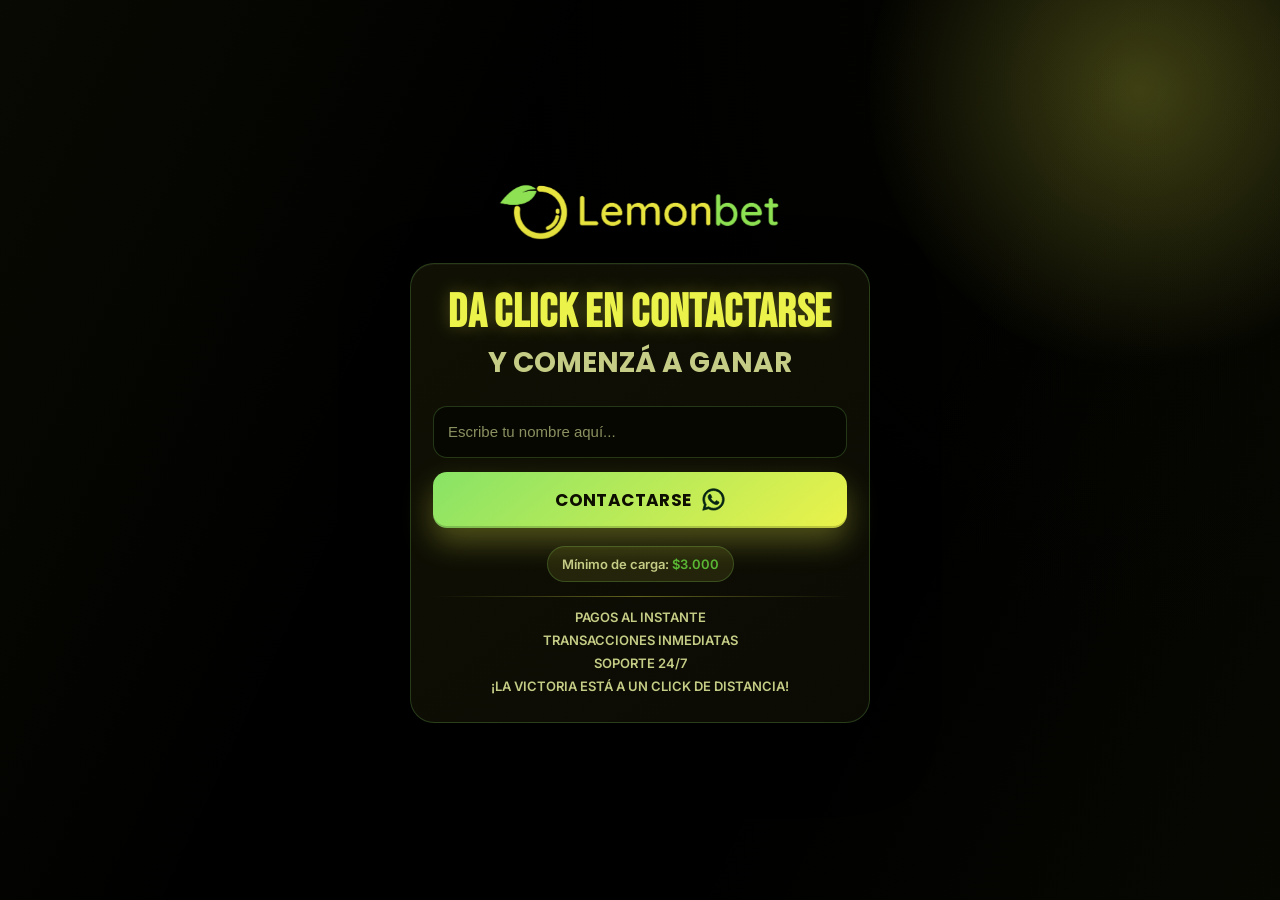
==== cajero1/index.html @ 157830c6 "first commit" ====
<!doctype html>
<html lang="es">
  <head>
    <meta charset="UTF-8" />
    <meta name="viewport" content="width=device-width, initial-scale=1.0" />
    <title>LemonBet | Oficial</title>

    <link rel="preconnect" href="https://fonts.googleapis.com" />
    <link rel="preconnect" href="https://fonts.gstatic.com" crossorigin />
    <link
      href="https://fonts.googleapis.com/css2?family=Bebas+Neue&family=Inter:wght@300;400;600&family=Poppins:wght@400;700&display=swap"
      rel="stylesheet"
    />

    <link rel="stylesheet" href="estilo.css" />
    <link rel="shortcut icon" href="./img/LOGO LEMON.png" type="image/x-icon" />

    <script>
      !(function (f, b, e, v, n, t, s) {
        if (f.fbq) return;
        n = f.fbq = function () {
          n.callMethod
            ? n.callMethod.apply(n, arguments)
            : n.queue.push(arguments);
        };
        if (!f._fbq) f._fbq = n;
        n.push = n;
        n.loaded = !0;
        n.version = '2.0';
        n.queue = [];
        t = b.createElement(e);
        t.async = !0;
        t.src = v;
        s = b.getElementsByTagName(e)[0];
        s.parentNode.insertBefore(t, s);
      })(
        window,
        document,
        'script',
        'https://connect.facebook.net/en_US/fbevents.js',
      );
    </script>
  </head>

  <body>
    <div class="bg-glow"></div>

    <main class="container">
      <header class="logo-section">
        <img
          src="./img/LOGO%20LEMONBET%20PNG.png"
          alt="LemonBet Logo"
          class="main-logo"
        />
      </header>

      <section class="card">
        <div class="headline">
          <h1>DA CLICK EN CONTACTARSE</h1>
          <h2 class="accent-text">Y COMENZÁ A GANAR</h2>
        </div>

        <div class="form-wrapper">
          <div class="input-group">
            <input
              type="text"
              id="clientName"
              placeholder="Escribe tu nombre aquí..."
              class="modern-input"
              required
            />
          </div>

          <button class="cta-button" id="whatsappButton">
            <span>CONTACTARSE</span>
            <svg
              fill="#052313"
              viewBox="0 0 32 32"
              version="1.1"
              xmlns="http://www.w3.org/2000/svg"
              stroke="#052313"
              width="23"
            >
              <g id="SVGRepo_bgCarrier" stroke-width="0"></g>
              <g
                id="SVGRepo_tracerCarrier"
                stroke-linecap="round"
                stroke-linejoin="round"
              ></g>
              <g id="SVGRepo_iconCarrier">
                <path
                  d="M26.576 5.363c-2.69-2.69-6.406-4.354-10.511-4.354-8.209 0-14.865 6.655-14.865 14.865 0 2.732 0.737 5.291 2.022 7.491l-0.038-0.070-2.109 7.702 7.879-2.067c2.051 1.139 4.498 1.809 7.102 1.809h0.006c8.209-0.003 14.862-6.659 14.862-14.868 0-4.103-1.662-7.817-4.349-10.507l0 0zM16.062 28.228h-0.005c-0 0-0.001 0-0.001 0-2.319 0-4.489-0.64-6.342-1.753l0.056 0.031-0.451-0.267-4.675 1.227 1.247-4.559-0.294-0.467c-1.185-1.862-1.889-4.131-1.889-6.565 0-6.822 5.531-12.353 12.353-12.353s12.353 5.531 12.353 12.353c0 6.822-5.53 12.353-12.353 12.353h-0zM22.838 18.977c-0.371-0.186-2.197-1.083-2.537-1.208-0.341-0.124-0.589-0.185-0.837 0.187-0.246 0.371-0.958 1.207-1.175 1.455-0.216 0.249-0.434 0.279-0.805 0.094-1.15-0.466-2.138-1.087-2.997-1.852l0.010 0.009c-0.799-0.74-1.484-1.587-2.037-2.521l-0.028-0.052c-0.216-0.371-0.023-0.572 0.162-0.757 0.167-0.166 0.372-0.434 0.557-0.65 0.146-0.179 0.271-0.384 0.366-0.604l0.006-0.017c0.043-0.087 0.068-0.188 0.068-0.296 0-0.131-0.037-0.253-0.101-0.357l0.002 0.003c-0.094-0.186-0.836-2.014-1.145-2.758-0.302-0.724-0.609-0.625-0.836-0.637-0.216-0.010-0.464-0.012-0.712-0.012-0.395 0.010-0.746 0.188-0.988 0.463l-0.001 0.002c-0.802 0.761-1.3 1.834-1.3 3.023 0 0.026 0 0.053 0.001 0.079l-0-0.004c0.131 1.467 0.681 2.784 1.527 3.857l-0.012-0.015c1.604 2.379 3.742 4.282 6.251 5.564l0.094 0.043c0.548 0.248 1.25 0.513 1.968 0.74l0.149 0.041c0.442 0.14 0.951 0.221 1.479 0.221 0.303 0 0.601-0.027 0.889-0.078l-0.031 0.004c1.069-0.223 1.956-0.868 2.497-1.749l0.009-0.017c0.165-0.366 0.261-0.793 0.261-1.242 0-0.185-0.016-0.366-0.047-0.542l0.003 0.019c-0.092-0.155-0.34-0.247-0.712-0.434z"
                ></path>
              </g>
            </svg>
          </button>
        </div>

        <div class="features-info">
          <div class="badge">Mínimo de carga: <span>$3.000</span></div>
          <div class="divider"></div>
          <ul class="benefit-list">
            <li>PAGOS AL INSTANTE</li>
            <li>TRANSACCIONES INMEDIATAS</li>
            <li>SOPORTE 24/7</li>
            <li>¡LA VICTORIA ESTÁ A UN CLICK DE DISTANCIA!</li>
          </ul>
        </div>
      </section>
    </main>

    <script>
      // ── CONFIG (editar por cajero) ────────────────────────────
      const META_PIXEL_ID = '976916338006290';
      const FALLBACK_NUMBER = '5493513227199';
      const API_URL = 'https://app.onlylemon.app/api/leads';
      // ─────────────────────────────────────────────────────────

      fbq('init', META_PIXEL_ID);
      fbq('track', 'PageView');

      function obtenerCookie(nombre) {
        return document.cookie
          .split('; ')
          .find((c) => c.startsWith(nombre + '='))
          ?.split('=')[1];
      }

      const fbclid = new URLSearchParams(window.location.search).get('fbclid');
      if (fbclid) {
        const fbc = `fb.1.${Date.now()}.${fbclid}`;
        document.cookie = `_fbc=${fbc}; path=/; max-age=7776000`; // 90 días
      }

      const mensajesAleatorios = (nombre) => [
        `¡Buenas! Soy ${nombre}. Vi el anuncio y quiero crear un usuario.`,
        `Buenas, quiero empezar a jugar, soy ${nombre}. ¿Me pasan mi usuario?`,
        `Buenas, mi nombre es ${nombre}. Vengo por el anuncio para pedir mi cuenta.`,
        `Buenas, soy ${nombre}. ¡Díganme cómo cargar!`,
        `Buenas. Mi nombre es ${nombre}. Quiero un usuario para LemonBet.`,
        `Buenas, vi el anuncio y me interesa. Soy ${nombre}.`,
        `Buenas. Soy ${nombre}. Quiero mi usuario para empezar hoy.`,
        `Buenas. Vengo del anuncio. Soy ${nombre} y quiero empezar a jugar.`,
        `Buenas ¡Quiero mi usuario ahora! Soy ${nombre}.`,
        `Buenas, mi nombre es ${nombre}. ¿Me pueden dar información para comenzar?`,
      ];

      async function guardarLeadsYObtenerCodigoYNumero(fbc, fbp) {
        try {
          const response = await fetch(API_URL, {
            method: 'POST',
            headers: { 'Content-Type': 'application/json' },
            body: JSON.stringify({
              fbc,
              fbp,
              userAgent: navigator.userAgent,
              metaPixelId: META_PIXEL_ID,
            }),
          });

          if (response.status !== 201) {
            return { code: '', number: FALLBACK_NUMBER, includeCode: false };
          }

          const data = await response.json();
          return {
            code: typeof data?.code === 'string' ? data.code : '',
            number:
              typeof data?.number === 'string' && data.number
                ? data.number
                : FALLBACK_NUMBER,
            includeCode: true,
          };
        } catch {
          return { code: '', number: FALLBACK_NUMBER, includeCode: false };
        }
      }

      const whatsappButton = document.getElementById('whatsappButton');
      const clientNameInput = document.getElementById('clientName');

      if (whatsappButton && clientNameInput) {
        whatsappButton.addEventListener('click', async function () {
          const clientName = clientNameInput.value.trim();

          if (!clientName) {
            alert('Por favor, ingresa tu nombre antes de contactarte.');
            clientNameInput.focus();
            return;
          }

          try {
            const fbp = obtenerCookie('_fbp') ?? null;
            const fbc = obtenerCookie('_fbc') ?? null;

            const { code, number, includeCode } =
              await guardarLeadsYObtenerCodigoYNumero(fbc, fbp);

            const opciones = mensajesAleatorios(clientName);
            const mensajeBase =
              opciones[Math.floor(Math.random() * opciones.length)];
            const mensaje =
              includeCode && code
                ? `${mensajeBase} CODIGO:${code}`
                : mensajeBase;

            window.open(
              `https://wa.me/${number}?text=${encodeURIComponent(mensaje)}`,
              '_blank',
            );
          } catch {
            const mensajeSeguro =
              'Buenas, vengo del anuncio y quiero informacion.';
            window.open(
              `https://wa.me/${FALLBACK_NUMBER}?text=${encodeURIComponent(mensajeSeguro)}`,
              '_blank',
            );
          }
        });
      }
    </script>
  </body>
</html>
---- cajero1/estilo.css ----
:root {
  --bg-a: #000000;
  --bg-b: #050500;
  --surface-1: #0c0c05;
  --surface-2: #121205;
  --stroke: rgba(136, 227, 102, 0.22);
  --green-700: #5ab835;
  --green-600: #88E366;
  --green-500: #EBF24A;
  --green-300: #f3f89e;
  --text-900: #fefff0;
  --text-700: #c5cc85;
  --white: #ffffff;
}

* {
  margin: 0;
  padding: 0;
  box-sizing: border-box;
}

body {
  min-height: 100vh;
  display: flex;
  justify-content: center;
  align-items: center;
  padding: 24px;
  position: relative;
  overflow: hidden;
  background: radial-gradient(
    circle at top right,
    var(--bg-b),
    var(--bg-a) 52%
  );
  font-family: 'Inter', sans-serif;
  color: var(--text-900);
}

body::before {
  content: '';
  position: fixed;
  inset: 0;
  background: linear-gradient(
    115deg,
    rgba(235, 242, 74, 0.04),
    transparent 36%,
    transparent 64%,
    rgba(235, 242, 74, 0.03)
  );
  pointer-events: none;
}

.bg-glow {
  position: fixed;
  inset: auto;
  width: 560px;
  height: 560px;
  border-radius: 50%;
  background: radial-gradient(circle, rgba(235, 242, 74, 0.25), transparent 70%);
  top: -190px;
  right: -140px;
  pointer-events: none;
}

.container {
  width: min(100%, 460px);
  position: relative;
  z-index: 2;
}

.logo-section {
  text-align: center;
  margin-bottom: 20px;
}

.main-logo {
  width: min(74vw, 280px);
  height: auto;
}

.card {
  background: linear-gradient(
    145deg,
    rgba(18, 18, 5, 0.9),
    rgba(12, 12, 5, 0.94)
  );
  border: 1px solid var(--stroke);
  border-radius: 24px;
  box-shadow:
    0 24px 60px rgba(0, 0, 0, 0.5),
    inset 0 1px 0 rgba(255, 255, 255, 0.04);
  backdrop-filter: blur(6px);
  padding: 28px 22px;
}

.headline {
  text-align: center;
  margin-bottom: 22px;
}

.headline h1 {
  font-family: 'Bebas Neue', sans-serif;
  font-size: clamp(34px, 7vw, 46px);
  line-height: 0.95;
  letter-spacing: 0.7px;
  color: var(--green-500);
  text-shadow: 0 0 18px rgba(235, 242, 74, 0.28);
}

.accent-text {
  margin-top: 6px;
  font-family: 'Poppins', sans-serif;
  font-size: clamp(20px, 4.7vw, 28px);
  color: var(--text-700);
}

.form-wrapper {
  display: grid;
  gap: 14px;
}

.input-group {
  width: 100%;
}

.modern-input {
  width: 100%;
  height: 52px;
  border-radius: 14px;
  border: 1px solid rgba(136, 227, 102, 0.22);
  background: rgba(7, 7, 2, 0.9);
  padding: 0 14px;
  font-size: 15px;
  color: var(--text-900);
  outline: none;
  transition:
    border-color 0.2s ease,
    box-shadow 0.2s ease,
    background-color 0.2s ease;
}

.modern-input:focus {
  border-color: var(--green-500);
  background: rgba(10, 10, 3, 0.98);
  box-shadow: 0 0 0 4px rgba(235, 242, 74, 0.16);
}

.modern-input::placeholder {
  color: #8a9060;
}

.cta-button {
  width: 100%;
  min-height: 56px;
  border: none;
  border-radius: 14px;
  background: linear-gradient(140deg, var(--green-600), var(--green-500));
  color: #0d0d00;
  font-family: 'Poppins', sans-serif;
  font-weight: 700;
  font-size: 17px;
  letter-spacing: 0.4px;
  cursor: pointer;
  display: inline-flex;
  justify-content: center;
  align-items: center;
  gap: 10px;
  box-shadow:
    0 14px 30px rgba(235, 242, 74, 0.3),
    inset 0 -2px 0 rgba(0, 0, 0, 0.18);
  transition:
    transform 0.18s ease,
    box-shadow 0.18s ease,
    filter 0.18s ease;
  animation: pulse 1.8s infinite;
}

.cta-button:hover {
  transform: translateY(-1px);
  filter: brightness(1.06);
  box-shadow:
    0 18px 32px rgba(235, 242, 74, 0.34),
    0 0 22px rgba(235, 242, 74, 0.2);
}

.cta-button:active {
  transform: translateY(1px);
}

.wa-icon {
  width: 22px;
  height: 22px;
  object-fit: contain;
}

.features-info {
  margin-top: 18px;
  text-align: center;
}

.badge {
  display: inline-block;
  padding: 9px 14px;
  border-radius: 999px;
  font-size: 13px;
  font-weight: 600;
  color: var(--text-700);
  background: rgba(235, 242, 74, 0.1);
  border: 1px solid rgba(136, 227, 102, 0.22);
}

.badge span {
  color: var(--green-700);
}

.divider {
  width: 100%;
  height: 1px;
  background: linear-gradient(
    90deg,
    transparent,
    rgba(235, 242, 74, 0.38),
    transparent
  );
  margin: 14px 0 12px;
}

.benefit-list {
  list-style: none;
  display: grid;
  gap: 7px;
  font-size: 13px;
  font-weight: 600;
  color: var(--text-700);
}

@keyframes pulse {
  0%,
  100% {
    transform: scale(1);
  }

  50% {
    transform: scale(1.02);
  }
}

@media (max-width: 480px) {
  body {
    padding: 14px;
  }

  .card {
    border-radius: 20px;
    padding: 24px 16px;
  }
}
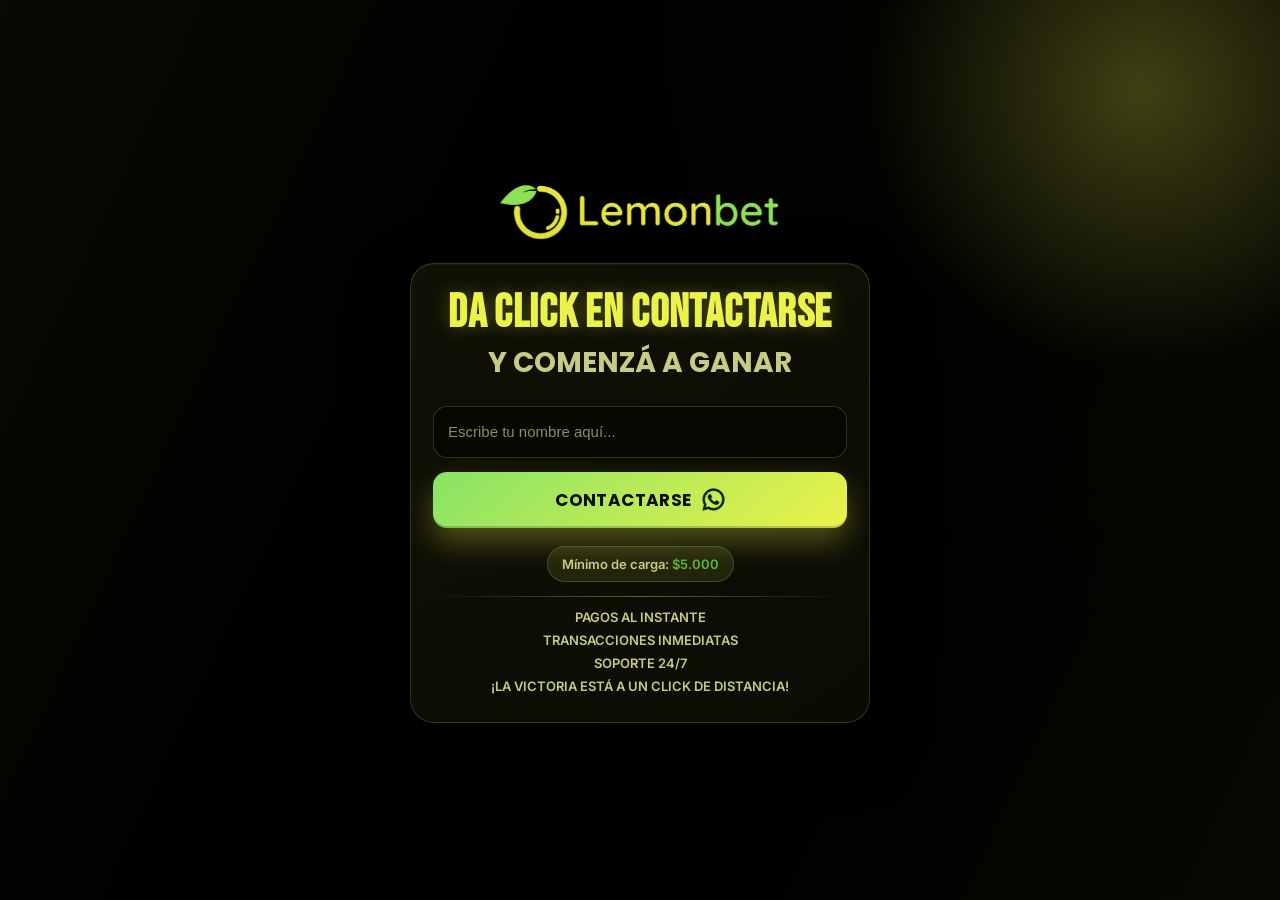
==== commit 5b8950d5: "Update minimum charge amount to $5,000" ====
--- a/cajero1/index.html
+++ b/cajero1/index.html
@@ -97,7 +97,7 @@
         </div>
 
         <div class="features-info">
-          <div class="badge">Mínimo de carga: <span>$3.000</span></div>
+          <div class="badge">Mínimo de carga: <span>$5.000</span></div>
           <div class="divider"></div>
           <ul class="benefit-list">
             <li>PAGOS AL INSTANTE</li>
